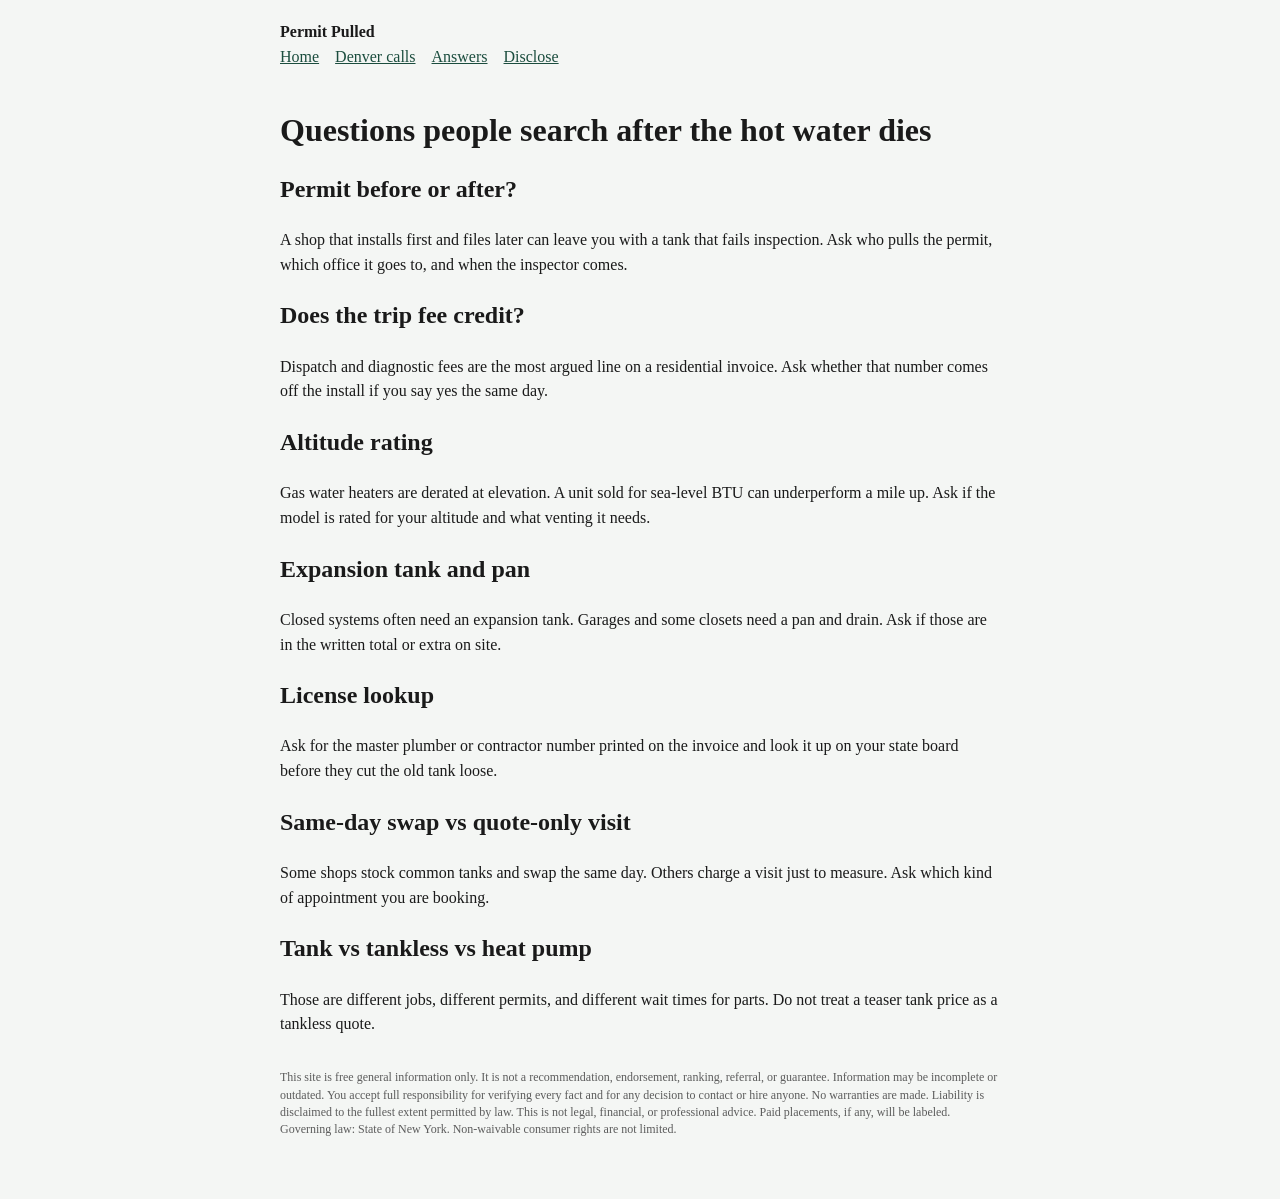
==== answers.html @ b38a9841 "Ship Permit Pulled Denver water-heater checklist" ====
<!DOCTYPE html>
<html lang="en">
<head>
<meta charset="utf-8">
<meta name="viewport" content="width=device-width,initial-scale=1">
<title>Water heater questions people search — Permit Pulled</title>
<meta name="description" content="National answers on water heater permits, trip fees, altitude ratings, expansion tanks, and licensed plumbers. Not geo-locked.">
<link rel="canonical" href="https://usabandit33.github.io/permit-pulled/answers.html">
<meta property="og:title" content="Water heater questions — Permit Pulled">
<meta property="og:description" content="Permits, trip fees, altitude, expansion tanks, and licenses.">
<meta property="og:url" content="https://usabandit33.github.io/permit-pulled/answers.html">
<meta property="og:type" content="website">
<link rel="stylesheet" href="styles.css">
<script type="application/ld+json">{"@context":"https://schema.org","@type":"FAQPage","mainEntity":[{"@type":"Question","name":"Do I need a permit to replace a water heater?","acceptedAnswer":{"@type":"Answer","text":"Many US cities require a plumbing permit and inspection for water heater replacement. Ask who pulls it and whether inspection is included before work starts."}},{"@type":"Question","name":"Should a trip fee be credited if I approve the install?","acceptedAnswer":{"@type":"Answer","text":"Some shops credit the diagnostic or dispatch fee when you approve the replacement the same visit. Others keep it. Get that in writing."}}]}</script>
</head>
<body>
<header>
<strong>Permit Pulled</strong>
<nav><a href="index.html">Home</a><a href="denver.html">Denver calls</a><a href="answers.html">Answers</a><a href="disclose.html">Disclose</a></nav>
</header>
<main>
<h1>Questions people search after the hot water dies</h1>
<h2>Permit before or after?</h2>
<p>A shop that installs first and files later can leave you with a tank that fails inspection. Ask who pulls the permit, which office it goes to, and when the inspector comes.</p>
<h2>Does the trip fee credit?</h2>
<p>Dispatch and diagnostic fees are the most argued line on a residential invoice. Ask whether that number comes off the install if you say yes the same day.</p>
<h2>Altitude rating</h2>
<p>Gas water heaters are derated at elevation. A unit sold for sea-level BTU can underperform a mile up. Ask if the model is rated for your altitude and what venting it needs.</p>
<h2>Expansion tank and pan</h2>
<p>Closed systems often need an expansion tank. Garages and some closets need a pan and drain. Ask if those are in the written total or extra on site.</p>
<h2>License lookup</h2>
<p>Ask for the master plumber or contractor number printed on the invoice and look it up on your state board before they cut the old tank loose.</p>
<h2>Same-day swap vs quote-only visit</h2>
<p>Some shops stock common tanks and swap the same day. Others charge a visit just to measure. Ask which kind of appointment you are booking.</p>
<h2>Tank vs tankless vs heat pump</h2>
<p>Those are different jobs, different permits, and different wait times for parts. Do not treat a teaser tank price as a tankless quote.</p>
<p class="legal">This site is free general information only. It is not a recommendation, endorsement, ranking, referral, or guarantee. Information may be incomplete or outdated. You accept full responsibility for verifying every fact and for any decision to contact or hire anyone. No warranties are made. Liability is disclaimed to the fullest extent permitted by law. This is not legal, financial, or professional advice. Paid placements, if any, will be labeled. Governing law: State of New York. Non-waivable consumer rights are not limited.</p>
</main>
</body>
</html>
---- styles.css ----
:root{--ink:#1a1a1a;--muted:#5c5c5c;--bg:#f4f6f4;--card:#fff;--accent:#1b4d3e;--line:#d7ddd8}*{box-sizing:border-box}body{margin:0;font-family:Georgia,serif;color:var(--ink);background:var(--bg);line-height:1.55}header,footer{padding:1.25rem 1.5rem;max-width:48rem;margin:0 auto}nav a{margin-right:1rem;color:var(--accent)}main{max-width:48rem;margin:0 auto;padding:0 1.5rem 3rem}h1{font-size:2rem;line-height:1.2}.lede{font-size:1.15rem}ul.check{padding-left:1.2rem}.card{background:var(--card);border:1px solid var(--line);padding:1rem 1.1rem;margin:1rem 0;border-radius:6px}.card h2{margin-top:0}a.btn{display:inline-block;background:var(--accent);color:#fff;text-decoration:none;padding:.55rem .9rem;border-radius:4px;margin:.25rem .4rem .25rem 0}.legal{font-size:.75rem;color:var(--muted);line-height:1.45;margin-top:2rem}
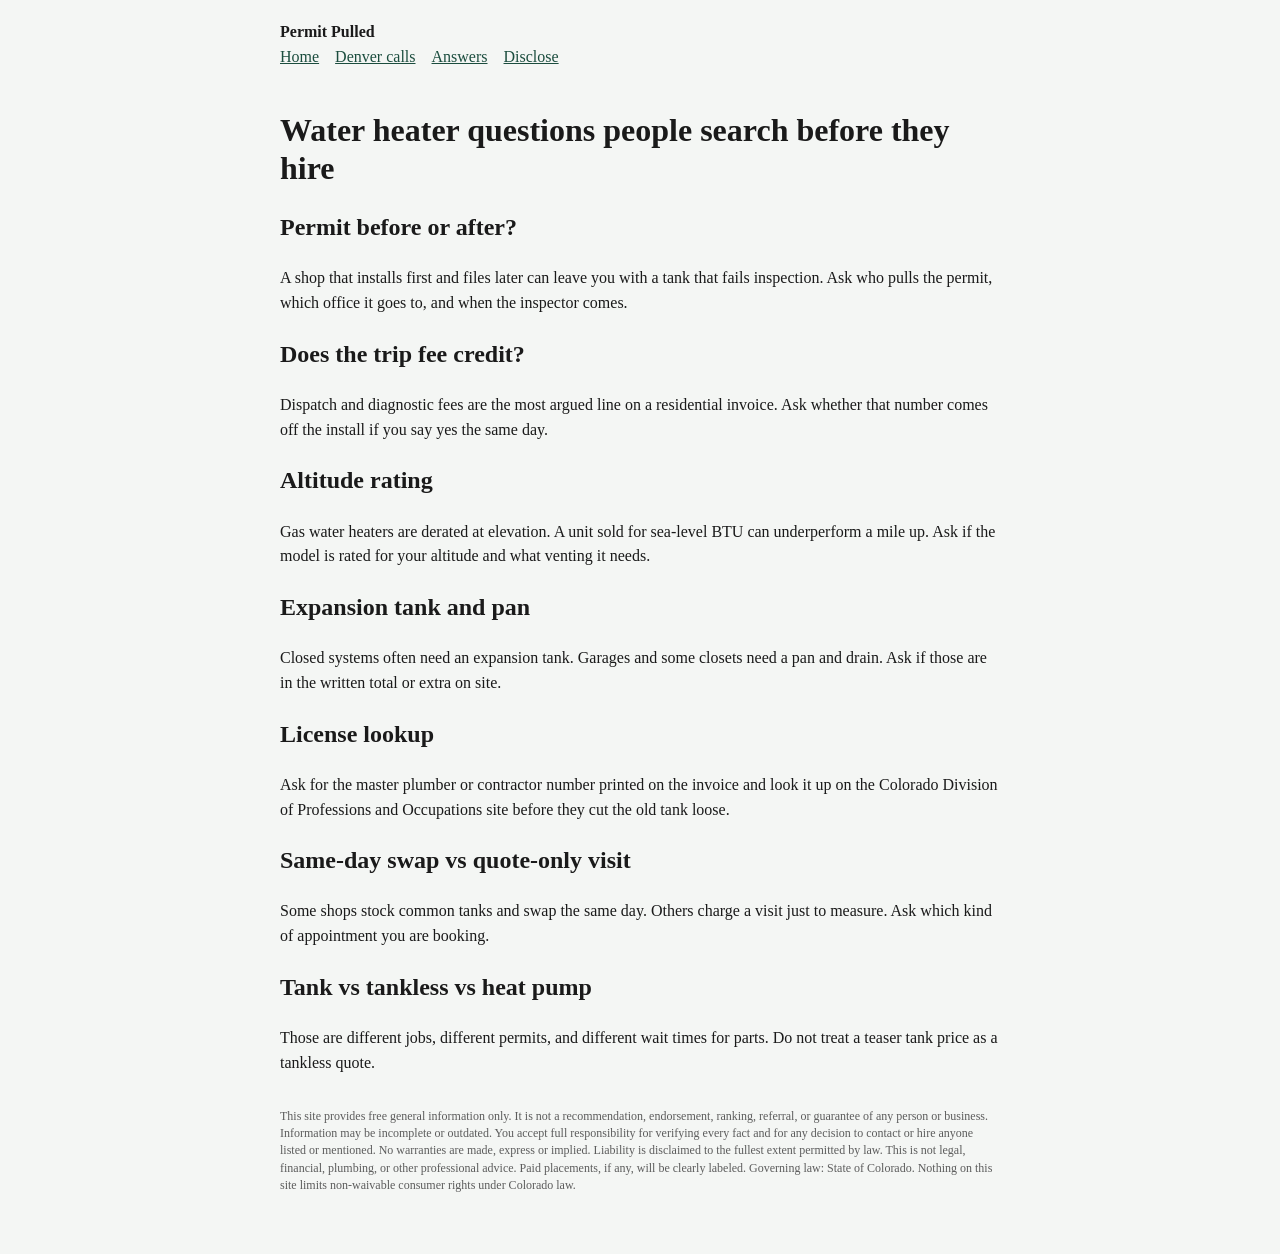
==== commit 4b29b740: "Customer-facing cleanup: Colorado governing law, AI/search SEO, replace bounced operators" ====
--- a/answers.html
+++ b/answers.html
@@ -3,15 +3,17 @@
 <head>
 <meta charset="utf-8">
 <meta name="viewport" content="width=device-width,initial-scale=1">
-<title>Water heater questions people search — Permit Pulled</title>
-<meta name="description" content="National answers on water heater permits, trip fees, altitude ratings, expansion tanks, and licensed plumbers. Not geo-locked.">
+<title>Water Heater Permit, Trip Fee &amp; Altitude Questions | Permit Pulled</title>
+<meta name="description" content="Answers homeowners search before a water heater replacement: permits, trip fees, altitude rating, expansion tanks, license lookup, tank vs tankless.">
 <link rel="canonical" href="https://usabandit33.github.io/permit-pulled/answers.html">
-<meta property="og:title" content="Water heater questions — Permit Pulled">
-<meta property="og:description" content="Permits, trip fees, altitude, expansion tanks, and licenses.">
+<meta name="robots" content="index,follow">
+<meta property="og:title" content="Water Heater Questions | Permit Pulled">
+<meta property="og:description" content="Permits, trip fees, altitude, expansion tanks, and Colorado license lookup.">
 <meta property="og:url" content="https://usabandit33.github.io/permit-pulled/answers.html">
 <meta property="og:type" content="website">
+<meta property="og:locale" content="en_US">
 <link rel="stylesheet" href="styles.css">
-<script type="application/ld+json">{"@context":"https://schema.org","@type":"FAQPage","mainEntity":[{"@type":"Question","name":"Do I need a permit to replace a water heater?","acceptedAnswer":{"@type":"Answer","text":"Many US cities require a plumbing permit and inspection for water heater replacement. Ask who pulls it and whether inspection is included before work starts."}},{"@type":"Question","name":"Should a trip fee be credited if I approve the install?","acceptedAnswer":{"@type":"Answer","text":"Some shops credit the diagnostic or dispatch fee when you approve the replacement the same visit. Others keep it. Get that in writing."}}]}</script>
+<script type="application/ld+json">{"@context":"https://schema.org","@type":"FAQPage","mainEntity":[{"@type":"Question","name":"Do I need a permit to replace a water heater?","acceptedAnswer":{"@type":"Answer","text":"Many US cities, including Denver and other Front Range jurisdictions, require a plumbing permit and inspection for water heater replacement. Ask who pulls it and whether inspection is included before work starts."}},{"@type":"Question","name":"Should a trip fee be credited if I approve the install?","acceptedAnswer":{"@type":"Answer","text":"Some shops credit the diagnostic or dispatch fee when you approve the replacement the same visit. Others keep it. Get that in writing."}},{"@type":"Question","name":"Does altitude affect gas water heater performance?","acceptedAnswer":{"@type":"Answer","text":"Gas water heaters are derated at elevation. A unit sold for sea-level BTU can underperform around a mile up. Ask if the model is rated for your altitude and what venting it needs."}},{"@type":"Question","name":"Is an expansion tank required with a new water heater?","acceptedAnswer":{"@type":"Answer","text":"Closed systems often need an expansion tank. Garages and some closets need a pan and drain. Ask if those items are in the written total or added on site."}}]}</script>
 </head>
 <body>
 <header>
@@ -19,7 +21,7 @@
 <nav><a href="index.html">Home</a><a href="denver.html">Denver calls</a><a href="answers.html">Answers</a><a href="disclose.html">Disclose</a></nav>
 </header>
 <main>
-<h1>Questions people search after the hot water dies</h1>
+<h1>Water heater questions people search before they hire</h1>
 <h2>Permit before or after?</h2>
 <p>A shop that installs first and files later can leave you with a tank that fails inspection. Ask who pulls the permit, which office it goes to, and when the inspector comes.</p>
 <h2>Does the trip fee credit?</h2>
@@ -29,12 +31,12 @@
 <h2>Expansion tank and pan</h2>
 <p>Closed systems often need an expansion tank. Garages and some closets need a pan and drain. Ask if those are in the written total or extra on site.</p>
 <h2>License lookup</h2>
-<p>Ask for the master plumber or contractor number printed on the invoice and look it up on your state board before they cut the old tank loose.</p>
+<p>Ask for the master plumber or contractor number printed on the invoice and look it up on the Colorado Division of Professions and Occupations site before they cut the old tank loose.</p>
 <h2>Same-day swap vs quote-only visit</h2>
 <p>Some shops stock common tanks and swap the same day. Others charge a visit just to measure. Ask which kind of appointment you are booking.</p>
 <h2>Tank vs tankless vs heat pump</h2>
 <p>Those are different jobs, different permits, and different wait times for parts. Do not treat a teaser tank price as a tankless quote.</p>
-<p class="legal">This site is free general information only. It is not a recommendation, endorsement, ranking, referral, or guarantee. Information may be incomplete or outdated. You accept full responsibility for verifying every fact and for any decision to contact or hire anyone. No warranties are made. Liability is disclaimed to the fullest extent permitted by law. This is not legal, financial, or professional advice. Paid placements, if any, will be labeled. Governing law: State of New York. Non-waivable consumer rights are not limited.</p>
+<p class="legal">This site provides free general information only. It is not a recommendation, endorsement, ranking, referral, or guarantee of any person or business. Information may be incomplete or outdated. You accept full responsibility for verifying every fact and for any decision to contact or hire anyone listed or mentioned. No warranties are made, express or implied. Liability is disclaimed to the fullest extent permitted by law. This is not legal, financial, plumbing, or other professional advice. Paid placements, if any, will be clearly labeled. Governing law: State of Colorado. Nothing on this site limits non-waivable consumer rights under Colorado law.</p>
 </main>
 </body>
 </html>
